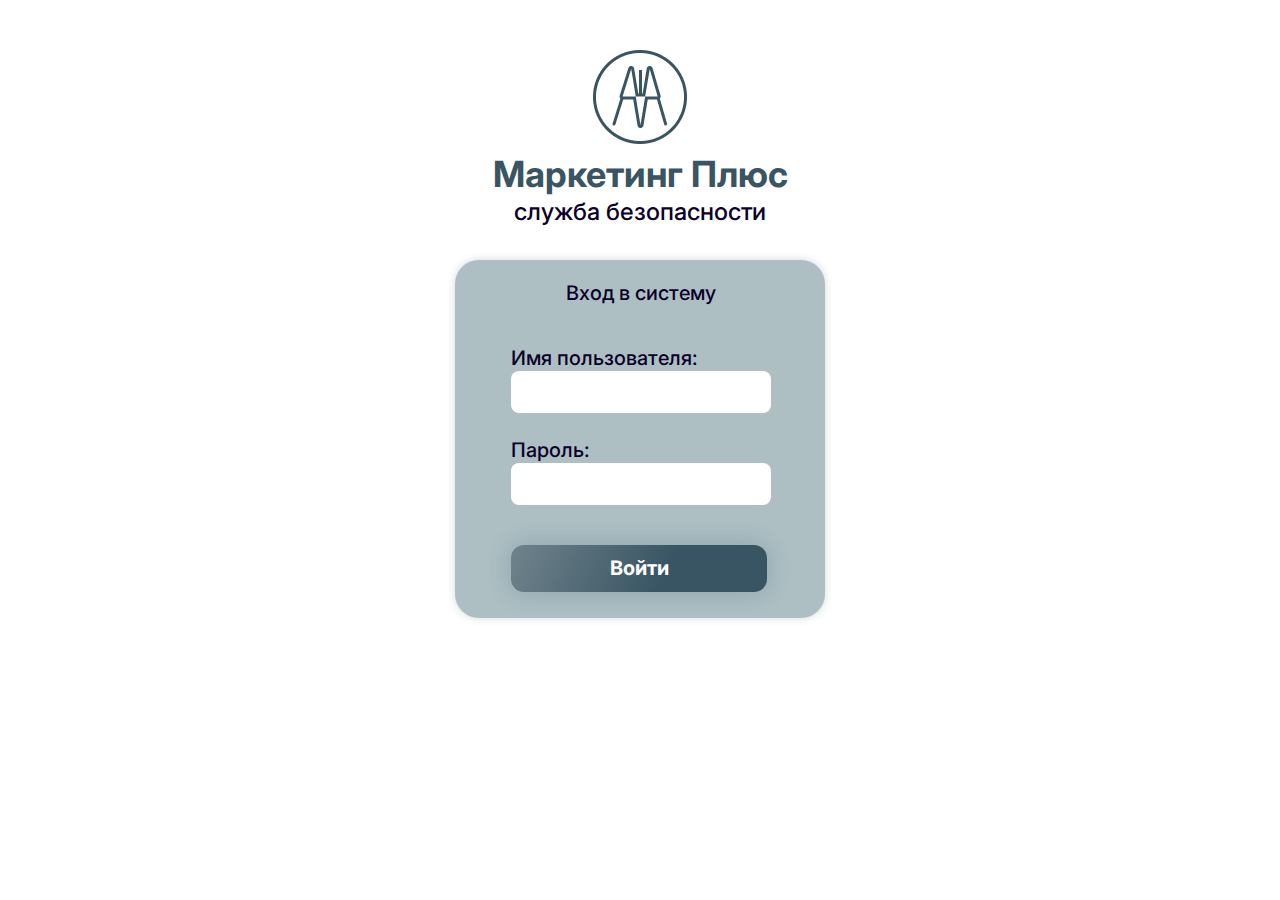
==== index.html @ 5def9dc9 "Add files via upload" ====
<!DOCTYPE html>
<html lang="en">

<head>
    <meta charset="UTF-8">
    <meta name="viewport" content="width=device-width, initial-scale=1.0">
    <title>security system</title>
    <link rel="preconnect" href="https://fonts.googleapis.com">
    <link rel="preconnect" href="https://fonts.gstatic.com" crossorigin>
    <link
        href="https://fonts.googleapis.com/css2?family=Inter:ital,opsz,wght@0,14..32,100..900;1,14..32,100..900&display=swap"
        rel="stylesheet">
    <link rel="stylesheet" href="style/reset.css">
    <link rel="stylesheet" href="style/normalize.css">
    <link rel="stylesheet" href="style/style.css">
    <script defer src="js/script.js"></script>
</head>

<body class="log">
    <!-- Авторизация -->
    <section class="log-in">
        <div class="log-in__wrapper">
            <div class="log-in__logo-wrapper">
                <span class="log-in_logo">
                    <img src="icons/Logo.png" alt="logo">
                </span>
                <div class="log-in_Logo-text">
                    <span class="log-in_logo-text font-bold-36px">Маркетинг Плюс</span>
                    <span class="log-in_logo-text font-medium-24px">служба безопасности</span>
                </div>
            </div>
            <div class="log-in__form">
                <span class="log-in__span font_medium">Вход в систему</span>
                <form action="" id="form-sign-in">
                    <label for="" class="log-in__label font_medium">Имя пользователя:
                        <input type="text" class="log-in__input" name="login">
                    </label>
                    <label for="" class="log-in__label font_medium">Пароль:
                        <input type="password" class="password__input" name="password">
                    </label>
                    <a href="pages/duty.html"><button type="submit" class="log-in_button font-bold-white">Войти</button></a>
                </form>
            </div>
        </div>
    </section>

</body>

</html>
---- style/style.css ----
body {
    /* height: 100%; */
    margin: 0;
    display: flex;
    flex-direction: column;
    /* justify-content: space-around; */
    justify-content: center;
    overflow-x: hidden;
    max-width: 1890px
}

.font-regular-white {
    font-family: "Inter", sans-serif;
    font-size: 20px;
    color: #ffffff;
    font-weight: 400;
    font-style: normal;
}

.font-regular {
    font-family: "Inter", sans-serif;
    font-size: 20px;
    color: #0B0029;
    font-weight: 400;
    font-style: normal;
}

.font-regular-menu {
    color: #3A5664;
    font-family: "Inter", sans-serif;
    font-size: 20px;
    font-weight: 400;
    font-style: normal;
}

.font_medium {
    font-family: "Inter", sans-serif;
    font-size: 20px;
    font-weight: 500;
    color: #0B0029;
    font-style: normal;
}

.font-medium-24px {
    font-family: "Inter", sans-serif;
    font-size: 24px;
    color: #0B0029;
    font-weight: 500;
    font-style: normal;
}

.font-bold {
    color: #0B0029;
    font-family: "Inter", sans-serif;
    font-size: 20px;
    font-weight: 700;
    font-style: normal;
}

.font-bold-white {
    color: #fff;
    font-family: "Inter", sans-serif;
    font-size: 20px;
    font-weight: 700;
    font-style: normal;
}

.font-bold-36px {
    font-family: "Inter", sans-serif;
    font-size: 36px;
    color: #395563;
    font-weight: 700;
    font-style: normal;
}

.header__logo-text {
    font-family: "Inter", sans-serif;
    font-size: 20px;
    color: #395563;
    font-weight: 500;
    font-style: normal;
}

.header__logo-text-mini {
    font-family: "Inter", sans-serif;
    font-size: 16px;
    color: #0B0029;
    font-weight: 500;
    font-style: normal;
}

.link {
    text-decoration: none;
    color: #0b0029;
    font-family: "Inter", sans-serif;
    font-size: 20px;
    font-weight: 400;
    font-style: normal;
}

.font-button-d9 {
    font-family: "Inter", sans-serif;
    font-size: 20px;
    font-weight: 700;
    font-style: normal;
    color: #D9DEE1;
}

.log {
    margin: 0;
    display: flex;
    justify-content: space-around;
    align-items: center;
}

.log-in {
    height: 100%;
    margin: 0;
    display: flex;
    justify-content: center;
    margin-top: 50px;
    align-items: center;
}



.log-in__wrapper {
    display: flex;
    flex-direction: column;
    align-items: center;
    /* Center items inside the wrapper */
}

.log-in__logo-wrapper {
    display: flex;
    flex-direction: column;
    align-items: center;
    /* Center logo and text */
    gap: 9px;
}








.log-in_Logo-text {
    display: flex;
    flex-direction: column;
    padding-bottom: 18px;
    gap: 8px;
    text-align: center;
}

.log-in_logo-text:last-of-type {
    display: flex;
    flex-direction: column;
    padding-bottom: 18px;
    gap: 8px;
    text-align: center;

}

.log-in__form {
    display: flex;
    flex-direction: column;
    gap: 25px;
    align-items: center;
    background-color: #ADBFC3;
    padding: 23px 54px 26px 56px;
    border-radius: 24px;
    box-shadow: 0px 0px 8px 0px rgba(34, 60, 80, 0.2);
}

.log-in__span {
    text-align: center;
    margin-bottom: 20px;
}

.log-in__label {
    display: flex;
    flex-direction: column;
    padding-bottom: 27px;
    gap: 3px;
}

.log-in__label:last-of-type {
    padding-bottom: 40px;
}

.log-in__input {
    width: 256px;
    height: 40px;
    border-radius: 8px;
    border: none;
}

.password__input {
    width: 256px;
    height: 40px;
    border-radius: 8px;
    border: none;
}

.log-in_button {
    width: 256px;
    height: 47px;
    border-radius: 13px;
    border: none;
    background: rgb(57, 85, 99);
    background: linear-gradient(295deg, rgba(57, 85, 99, 1) 40%, rgba(232, 232, 232, 1) 230%);
    box-shadow: 0px 0px 25px 1px rgba(34, 60, 80, 0.2);

}

.dute__header {
    /* height: 100%; */
    margin: 0;
    display: flex;
    justify-content: space-between;
    align-items: center;
    background-color: #ADBFC3;
    max-width: 1920px;
    width: 100vw;
    list-style-type: none;
}

.main-page__logo-blockh {
    display: flex;
    align-items: center;
    margin-left: 19px;
    gap: 7px;
    /* width: 10vw; */
}

.logo-block {
    display: flex;
    flex-direction: column;

}

.log-out-button {
    width: 193px;
    height: 47px;
    border-radius: 13px;
    border: none;
    background: rgb(57, 85, 99);
    background: linear-gradient(295deg, rgba(57, 85, 99, 1) 40%, rgba(232, 232, 232, 1) 230%);
    box-shadow: 0px 0px 25px 1px rgba(34, 60, 80, 0.2);
    display: flex;
    justify-content: space-around;
    gap: 6px;
    align-items: center;
    margin-right: 60px;
    cursor: pointer;
}

.log-out-button__block {
    display: flex;
    align-items: center;
}



.link-block {
    display: flex;
    gap: 66px;
    align-items: center;
}

.active {
    padding-bottom: 5px;
    border-bottom: 1px solid #0B0029;
}



.second-header__block {
    display: flex;
    gap: 20px;
    flex: 1;

}

.main-page__dute-wrapper {
    display: flex;
    flex-direction: column;

}

.dute__aside {
    width: 294px;
    background-color: #4A606F;
    /* min-height: 814px; */
    min-height: 81.3vh;

}

.dute__aside-block {
    display: flex;
    flex-direction: column;
    padding-top: 38px;
    padding-left: 48px;
    gap: 36px;
}

.notice-block {

    display: flex;
    align-items: center;
    padding-right: 20px;
}

.notifications-block {
    display: flex;
    flex-direction: column;
}

.notifications {
    display: flex;
    flex-direction: column;
    padding-top: 25px;
    padding-right: 20px;
    display: flex;
    align-items: center;
    font-family: "Inter", sans-serif;
    font-size: 20px;
    color: #B3BCC2;
    font-weight: 400;
    font-style: normal;

}

.notifications span {
    display: flex;
    margin-top: 5px;
    padding-bottom: 8px;
    border-bottom: 1px solid #657F90;
}

.arrow-und {
    margin-left: 4px;
    margin-top: 3px;
}

.discription-block {
    display: flex;
    align-items: center;
}

.dute__footer {
    margin: 0;
    display: flex;
    justify-content: space-around;
    align-items: center;
    background-color: #ADBFC3;
    width: 100vw;
    list-style-type: none;
    max-width: 1920px;
}

/*  */
.calendar-block {
    display: flex;
    flex-direction: column;
    align-items: center;
    width: 888px;
    background: rgb(173, 191, 195);
    background: linear-gradient(208deg, rgba(173, 191, 195, 1) 0%, rgba(83, 91, 93, 1) 230%);
    box-shadow: 0px 1px 2px 1px rgba(34, 60, 80, 0.2) inset;
    border-radius: 5px;
}

.calendar {
    display: grid;
    grid-template-columns: repeat(7, 1fr);
    padding: 20px;
    width: 717px;
    /* height: 396px; */
}

.header-table {
    grid-column: span 7;
    text-align: center;
    padding-bottom: 26px;
}

.day {
    color: #fff;
    background-color: #395563;
    text-align: center;
    padding-top: 10px;
    padding-bottom: 13px;
}



.date {
    background-color: #ffffff;
    text-align: center;
    padding: 26px 0px 26px 0px;
}

.new {
    color: #9D9D9D;
}

.date:hover {
    background-color: #ffffff;

}

.main-block {
    display: flex;
    /* justify-content: space-between; */
    justify-content: center;
}

.main {
    flex: 1;
    margin-top: 80px;
    padding-left: 15vw;
    align-items: center;
    margin-bottom: 34px;
}

.button-block__in-dute {
    display: flex;
    gap: 215px;
    padding-top: 0px;
    padding-bottom: 17px;
    align-items: center;
    flex: 1;
}

.button-block__in-dute button {
    width: 254px;
    height: 47px;
    border-radius: 13px;
    border: none;
    background-color: #3A5664;
    box-shadow: 0px 0px 10px 0px rgba(34, 60, 80, 0.2);
}

.button-block__with-quest {
    display: flex;

}

.quest {
    padding-top: 11px;
    padding-left: 30px;
    margin-right: -60px;
}

.completed {
    background-image: url('../icons/EllipseGreen.png');
    background-position: center;
    background-size: cover;
    background-repeat: no-repeat;
    background-size: 45px 45px;
}



.scheduled {
    background-image: url('../icons/EllipseYellow.png');
    background-position: center;
    background-size: cover;
    background-repeat: no-repeat;
    background-size: 45px 45px;
}

.current {
    background-image: url('../icons/EllipseBlue.png');
    background-position: center;
    background-size: cover;
    background-repeat: no-repeat;
    background-size: 45px 45px;
}



.missed {
    background-image: url('../icons/EllipseRed.png');
    background-position: center;
    background-size: cover;
    background-repeat: no-repeat;
    background-size: 45px 45px;
}

.replaced {
    background-image: url('../icons/EllipsePurple.png');
    background-position: center;
    background-size: cover;
    background-repeat: no-repeat;
    background-size: 45px 45px;
}

.replaced-duty__dabl {
    padding: 10px 12px;
    background-color: #D05AFF;
    border-radius: 50%;
}

.main-history__duty {
    display: flex;
    align-items: center;
    justify-content: space-between;
    width: 863px;
    height: 51px;
    background-color: #ADBFC3;
    border-radius: 5px 5px 0px 0px;
    padding-left: 43px;
    padding-right: 33px;
    margin-left: -5vw;
}

.short-state {
    display: flex;
    align-items: center;
    gap: 31px;
}


.graf-block {
    display: flex;
    flex-direction: column;

    /* background-color: #148814; */
}

.open-graf {
    background-color: #3A5664;
    width: 863px;
    padding-left: 43px;
    padding-right: 33px;
    margin-left: -5vw;
    /* margin-top: -3px; */

    height: 310px;
    border-radius: 0px 0px 5px 5px;

    display: flex;
}

.open-graf__align-items {
    display: flex;
    flex-direction: column;
    padding-top: 9%;
    border-right: 3px #ADBFC3 solid;
    padding-right: 11%;
}

.open-graf__align-span {
    align-items: center;
    display: flex;
    gap: 8px;
    padding-bottom: 35px;
}

.chart {
    display: flex;
    flex-direction: column;
    align-items: center;
    justify-content: center;
    gap: 10px;
    padding-left: 13%;
}

.past {
    display: flex;
    flex-direction: column;
    justify-content: space-between;

}

.past-block {
    display: flex;
    flex-direction: row;
    align-items: center;
    justify-content: space-between;
    padding-top: 5px;
    width: 863px;
    height: 88px;
    background-color: #ADBFC3;
    border-radius: 5px 5px 5px 5px;
    padding-left: 43px;
    padding-right: 33px;
    margin-left: -5vw;
    gap: 14px;
    margin-top: 45px;
    padding-bottom: 3px;
}

.past-block:last-of-type {
    margin-bottom: 45px;
}

.past-block__history {
    display: flex;
    flex-direction: column;
    height: 100%;
    gap: 6px;
}

.past-block__history-button {
    width: 265px;
    height: 47px;
    border-radius: 13px;
    border: none;
    background-color: #3A5664;
    box-shadow: 0px 0px 10px 0px rgba(34, 60, 80, 0.2);
}

.discription {
    display: flex;
    align-items: flex-start;
    background-color: #3A5664;
    justify-content: space-between;
    width: 863px;
    margin: -3px -5vw 0;
    border-radius: 0 0 5px 5px;
    padding: 9px 33px 17px 43px;
    gap: 112px;

}

.close {
    display: none;
}

.discription-button__block {
    margin-left: auto;
    align-self: flex-end;
}

.discription-button {
    width: 265px;
    height: 47px;
    border-radius: 13px;
    border: none;
    background-color: #ADBFC3;
    box-shadow: 0px 0px 10px 0px rgba(34, 60, 80, 0.2);

}

.more-description {
    gap: 45px;
    margin-bottom: 100px;
}

.nav-number {
    padding-top: 34px;
    margin-left: -70px;
    gap: 23px;
    width: 863px;
    display: flex;
    justify-content: center;
}



.second-header__block-manage {
    display: flex;
    gap: 510px;
    /* flex: 1; */
    padding-right: 40px;
}

.user-form-container {
    display: flex;
    flex-direction: column;
    background-color: #ADBFC3;
    padding: 20px;
    left: 32%;
    top: 24%;
    position: absolute;
    width: 689px;
    /* height: 456px; */
    margin-bottom: 26px;
    border-radius: 2px;
}

.exit-container {
    display: flex;
    flex-direction: column;
    background-color: #ADBFC3;
    padding: 20px;
    left: 43%;
    top: 24%;
    position: absolute;
    width: 330px;
    border-radius: 5px;
    gap: 20px;
}

.button-exit-container {
    display: flex;
    /* gap: 10px; */
    justify-content: space-around;
    margin-top: 20px;
    
}

.button-exit-container button {
    width: 120px;
    height: 47px;
    border-radius: 13px;
    border: none;
    background-color: #3A5664;
    box-shadow: 0px 0px 10px 0px rgba(34, 60, 80, 0.2);
    cursor: pointer;
    margin: 0 auto;
}

.button-exit-container button:first-of-type {
    /* width: 84px;
    height: 47px;
    border-radius: 13px; */
    /* border: none; */
    background-color: #ffffff;
    box-shadow: 0px 0px 10px 0px rgba(34, 60, 80, 0.2);
    color: #3A5664;
    margin: 0 auto;
    cursor: pointer;
}

.cross {
    margin: 0 auto;
    margin-right: 3%;
    cursor: pointer;
}

.cross-exit {
    margin: 0 auto;
    margin-right: 3%;
    cursor: pointer;
}

.exit-completed{
    margin: 0 auto;
    margin-right: 3%;
    cursor: pointer;
}



.owerflow {
    display: none;
    width: 1920px;
    height: 100vh;
    position: fixed;
    top: 0;
    left: 0;
    background-color: rgba(0, 0, 0, 0.6);
}

.owerflow-exit {
    display: block;
    width: 1920px;
    height: 100vh;
    position: fixed;
    top: 0;
    left: 0;
    background-color: rgba(0, 0, 0, 0.6);
}

.error-message {
    color: #7f2020;
}

.input-error {
    border: 2px solid #7f2020;/
}

.input-container {
    display: flex;
    flex-direction: column;
    /* gap: 16px; */

}

.input-container input {
    height: 49px;
    width: 294px;
    border: none;
    border-radius: 5px;
    box-shadow: 0px 0px 10px 0px rgba(34, 60, 80, 0.2);
    margin-bottom: 16px;
}

.input-container select {
    height: 51px;
    width: 298px;
    border: none;
    border-radius: 5px;
    box-shadow: 0px 0px 10px 0px rgba(34, 60, 80, 0.2);
    margin-bottom: 16px;
}

.input-container label {
    margin-bottom: 10px;
}

.add-user-form {
    display: flex;
    flex-direction: column;
    justify-content: space-around;
    padding-top: 26px;
}

.add-user-form {
    display: flex;
    flex-direction: row;
    /* background-color: #ADBFC3; */
    gap: 20px;
}

.add-button-ac {
    width: 264px;
    height: 47px;
    border-radius: 13px;
    border: none;
    background-color: #3A5664;
    box-shadow: 0px 0px 10px 0px rgba(34, 60, 80, 0.2);
    /* margin-right: 23px; */
    margin: 0 auto;
    margin-left: 30px;
    margin-top: 36px;
    cursor: pointer;
}

.position-text {
    margin: 0 auto;
}

.main-table {
    display: flex;
    flex-direction: column;
    flex: 1;
    /* margin-top: 80px; */
    /* padding-left: 15vw; */
    align-items: end;
    margin-bottom: 34px;
}


.owerflow-complitede {
    display: none;
    width: 1920px;
    height: 100vh;
    position: fixed;
    top: 0;
    left: 0;
    background-color: rgba(0, 0, 0, 0.6);
}

.completed-wrapper {
    display: flex;
    flex-direction: column;
    background-color: #ADBFC3;
    padding: 12px;
    left: 43%;
    top: 34%;
    position: absolute;
    width: 308px;
    border-radius: 5px;
    gap: 5px;
    padding-bottom: 20px;
    padding-left: 32px;
}
.completed-chek{
    display: flex;
    align-items: center;
}

.search {
    display: flex;
    align-self: flex-end;
    background-color: #4A606E;
    width: 385px;
    height: 56px;
    justify-content: end;
    align-items: center;
    border-radius: 7px 0px 0px 7px;
    margin-bottom: -2px;
}

.search input {
    width: 320px;
    height: 34px;
    border-radius: 5px;
    border: none;
    font-family: "Inter", sans-serif;
    font-size: 20px;
    font-weight: 400;
    font-style: normal;
    color: #525252;
}

.search button {
    background: none;
    border: none;
    padding-right: 13px;
}

.main-cms {
    width: 100%;
    background-color: #ADBFC3;
}

.main-cms-th {
    text-align: center;
    vertical-align: middle;
    width: 200px;
    padding-right: 50px;
    padding-left: 24px;
    font-family: "Inter", sans-serif;
    font-size: 20px;
    font-weight: 400;
    font-style: normal;
    color: #ebecec;
}


.table-section__tr-th {
    background-color: #4A606E;
    height: 63px;

}




.table-section__tr td {
    text-align: center;
    vertical-align: middle;
    height: 83px;
    padding-right: 20px;
}

.add-button {
    width: 265px;
    height: 47px;
    border-radius: 13px;
    border: none;
    background-color: #3A5664;
    box-shadow: 0px 0px 10px 0px rgba(34, 60, 80, 0.2);
    margin-right: 23px;
    margin-top: 100px;
    cursor: pointer;
}

.table-container {
    max-height: 700px;

    overflow: auto;

    border: 1px solid #ccc;

}

.search-report {
    display: flex;
    align-self: flex-end;
    background-color: #4A606E;
    width: 100%;
    height: 56px;
    justify-content: end;
    align-items: center;
    margin-bottom: -2px;
}


.search-report input {
    width: 320px;
    height: 34px;
    border-radius: 5px;
    border: none;
    font-family: "Inter", sans-serif;
    font-size: 20px;
    font-weight: 400;
    font-style: normal;
    color: #525252;
}

.search-report button {
    background: none;
    border: none;
    padding-right: 13px;
}

.main-report {
    /* display: flex; */
    flex-direction: column;
    flex: 1;
    /* margin-top: 80px; */
    /* padding-left: 15vw; */
    align-items: start;
    margin-bottom: 34px;

}

.report {
    display: flex;
    flex-direction: column;
    gap: 5px;
}

.report-block {
    width: 86.2%;
    height: 80px;
    display: flex;
    justify-content: space-between;
    background-color: #ADBFC3;
    padding-left: 101px;
    padding-right: 150px;
    line-height: 80px;
}

.nav-number-report {

    padding-top: 34px;
    margin-left: 20%;
    gap: 23px;
    width: 863px;
    display: flex;
    justify-content: center;
    vertical-align: bottom;
}

.edit {
    display: flex;
    /* flex-direction: column; */
    /* align-items: center; */
    justify-content: space-between;
    padding-top: 5px;
    width: 863px;
    height: 122px;
    background-color: #3A5664;
    border-radius: 5px 5px 5px 5px;
    padding-left: 43px;
    padding-right: 33px;
    margin-left: -5vw;
    /* gap: 256px;  */
    margin-top: 45px;
    padding-bottom: 3px;
    vertical-align: middle;
}

.edit-request {
    padding-top: 30px;
    align-items: center;
    /* vertical-align: middle; */
}

.edit-block {
    display: flex;
    flex-direction: column;
    height: 100%;
    gap: 8px;
}

.shadow {
    box-shadow: 0px 0px 10px 0px rgba(0, 0, 0, 0.5);
}

.edit-block-button {
    width: 282px;
    height: 47px;
    border-radius: 13px;
    border: none;
    background-color: #ADBFC3;
    box-shadow: 0px 0px 10px 0px rgba(0, 0, 0, 0.5);
    margin-top: 40px;
}

.main-admin {
    flex: 1;
    margin-top: 80px;
    padding-left: 20vw;
    align-items: center;
    margin-bottom: 34px;
}

@media (max-width: 1397px) {
    .main {
        padding-left: 10vw;

    }

    .main-history__duty {
        width: 749px;
    }

    .open-graf {
        width: 749px;
    }

    .past-block,
    .discription {
        width: 749px;
    }

    .second-header__block {
        gap: 100px;
    }


}

@media (max-width: 1200px) {
    .main {
        padding-left: 8%;
    }

    .second-header__block {
        gap: 100px;
    }

    .dute__aside {
        width: 250px;
    }

    .dute__aside-block {
        display: flex;
        flex-direction: column;
        padding-top: 38px;
        padding-left: 23px;
        gap: 36px;
    }

    .calendar-block {
        width: 591px;
    }

    .calendar {
        width: 513px;
    }

    .button-block__in-dute {
        gap: 55px;
        margin-top: 60px;
        margin-left: -80px;
    }

    .quest {
        margin-left: -80px;
    }
}

@media (max-width: 1059px) {
    .main {
        padding-left: 0%;

    }

    .nav-number {
        width: 825px;
        margin-left: 0px;
    }

    .main-history__duty,
    .open-graf,
    .past-block,
    .discription {
        margin-left: 0;
    }

    .second-header__block {
        gap: 10px;
    }

    .link-block {
        position: absolute;
        margin-bottom: -175px;
        background-color: #ADBFC3;
        width: 100%;
        /* margin-left: -300px; */
        justify-content: space-around;
        height: 80px;
        /* padding-left: 200px; */
    }

    .second-header__block {
        gap: 0px;
    }

    .log-out-button__block {
        margin-left: -260px;
    }

    .dute__aside-block {
        display: flex;
        flex-direction: row;
        justify-content: space-around;

    }

    .dute__aside {
        min-height: 0px;
        margin-top: 80px;
        height: 19px;
        padding-top: 90px;
        background-color: #4A606F;
        display: flex;
        flex-direction: column;
        justify-content: center;
        width: 100%;
    }

    .notifications {
        margin-top: -29px;
        position: absolute;
        width: 250px;
        background-color: #4A606E;
        margin-left: -54px;
        padding-left: 20px;
        box-shadow: 0px 0px 10px 0px rgba(0, 0, 0, 0.5);
    }

    .notice-block {
        margin-top: -80px;
    }

    .main-block {
        flex-direction: column;
        justify-content: center;
        align-items: center;
    }

    .main {
        display: flex;
        flex-direction: column;
        /* justify-content: center; */
    }

    .discription-block {
        align-items: start;
        padding-right: 20px;
    }

    .discription-block {
        align-items: center;
        margin-top: -130px;
    }

    .dute__header {
        border-bottom: 1px solid #626262;
    }
}

@media (max-width: 831px) {

    .main-history__duty,
    .open-graf,
    .past-block,
    .discription,
    .nav-number {
        width: 700px;

    }

    .open-graf__align-items {
        padding-right: 2%;
    }

    .chart {
        padding-left: 9%;
    }
}

@media (max-width: 766px) {
    .open-graf {
        flex-direction: column;
        padding-top: 10px;
        height: auto;
    }

    .chart {
        order: 1;
        padding-left: 0px;
        padding-right: 0px;
        padding-bottom: 20px;
    }

    .open-graf__align-items {
        order: 2;
        border-right: 0px #ADBFC3 solid;
        border-top: 3px #ADBFC3 solid;
        padding-left: 0px;
        padding-right: 0px;
        padding-top: 30px;
    }

    .main-history__duty,
    .open-graf,
    .past-block,
    .discription,
    .nav-number {
        width: 500px;
    }

    .past-block {
        flex-direction: column;
        align-items: start;
        padding: 9px 33px 9px 33px;
        height: auto;
    }

    .discription {
        flex-direction: column;
        gap: 40px;
        padding: 9px 33px 17px 33px;
    }

    .discription-button__block {
        align-self: center;
        margin-left: 0;
    }

    .button-open {
        margin: 0 auto;
    }
}

@media (max-width: 592px) {
    .dute__footer {
        padding-bottom: 10px;
    }

    .main {
        margin-top: 10px;
    }

    .quest {
        margin-left: 0px;
        padding-top: 0px;
    }

    .button-block__in-dute {
        gap: 55px;
        margin-top: 60px;
        margin-left: -0px;
    }

    .button-block__in-dute {
        gap: 55px;
        margin-top: 40px;

    }

    .notifications-block {
        order: 2;
    }

    .link-block {
        box-shadow: 0px 5px 10px 0px rgba(0, 0, 0, 0.5);
        margin-top: 170px;
        gap: 40px;
    }

    .dute__header {
        height: 160px;
        padding-bottom: 10px;
        flex-direction: column;
    }

    .notice-block {
        /* justify-content: center; */
        margin-top: -30px;
        /* background-color: #4A606F; */
    }

    .discription-block {
        /* justify-content: center; */
        /* align-items: center; */
        margin-top: -100px;
    }

    .order-two {
        order: 1;
    }

    .dute__aside-block {
        flex-direction: column;
        padding-top: 100px;

    }

    .notifications {
        position: unset;
        /* justify-content: center; */
        /* text-align: center; */
        /* margin-left: -100px; */
        width: 99vw;
        box-shadow: 0px 0px 10px 0px rgba(0, 0, 0, 0);
        margin-top: 0px;
        margin-bottom: 40px;
        padding-left: 15px;
    }

    .dute__aside {
        align-items: flex-start;
        padding-top: 130px;
        /* margin-top: 180px; */
        padding-left: 35px;
        width: 91%;
    }

    .calendar-block {
        width: 400px;
    }

    .calendar {
        width: 382px;
    }

    .button-block__in-dute {
        flex-direction: column;
        gap: 10px;
    }

    .log-out-button {
        margin-right: 0;
        cursor: pointer;
    }

    .log-out-button__block {
        margin-right: -96%;
    }

    .main-page__logo-blockh {
        margin-left: -46%;
    }

    .dute__footer {
        flex-direction: column;
    }

    .dute__footer a {

        padding-left: 120px;
        margin-bottom: 20px;
        padding-bottom: 10px;
    }

    .main-history__duty,
    .open-graf,
    .past-block,
    .discription,
    .nav-number {
        width: 450px;
        padding-left: 10px;
        padding-right: 10px;
    }


    .notifications {
        padding-left: 0;
        padding: 0;
        margin: 0;
        align-items: start;
        width: 96%;
    }

    .dute__aside-block {
        padding-left: 0;
        align-items: start;
        padding-bottom: 10px;
    }

    .dute__aside {
        height: auto;
        margin-top: 0;
        padding-top: 90px;
    }

    .notifications-block {
        align-items: start;
    }
}


@media (max-width: 515px) {
    .main-page__logo-blockh {
        margin-left: -40%;
    }

    .notifications {
        padding-left: 0;
        padding: 0;
        margin: 0;
        align-items: center;
    }



    .dute__aside {
        height: auto;
        margin-top: 0;
    }

    .main-history__duty,
    .open-graf,
    .past-block,
    .discription,
    .nav-number {
        width: 400px;
        padding-left: 10px;
        padding-right: 10px;
    }


}

@media (max-width: 462px) {
    .main-page__logo-blockh {
        margin-left: -25%;
    }

    .link-block {
        gap: 0px;
    }

    .calendar-block {
        width: 390px;
    }




    .dute__aside {
        height: auto;
        margin-top: 0;
    }


    .calendar {
        width: 352px;
    }

    .main-history__duty,
    .open-graf,
    .past-block,
    .discription,
    .nav-number {
        width: 370px;
        padding-left: 10px;
        padding-right: 10px;
    }

    .short-state {
        gap: none;
    }
}
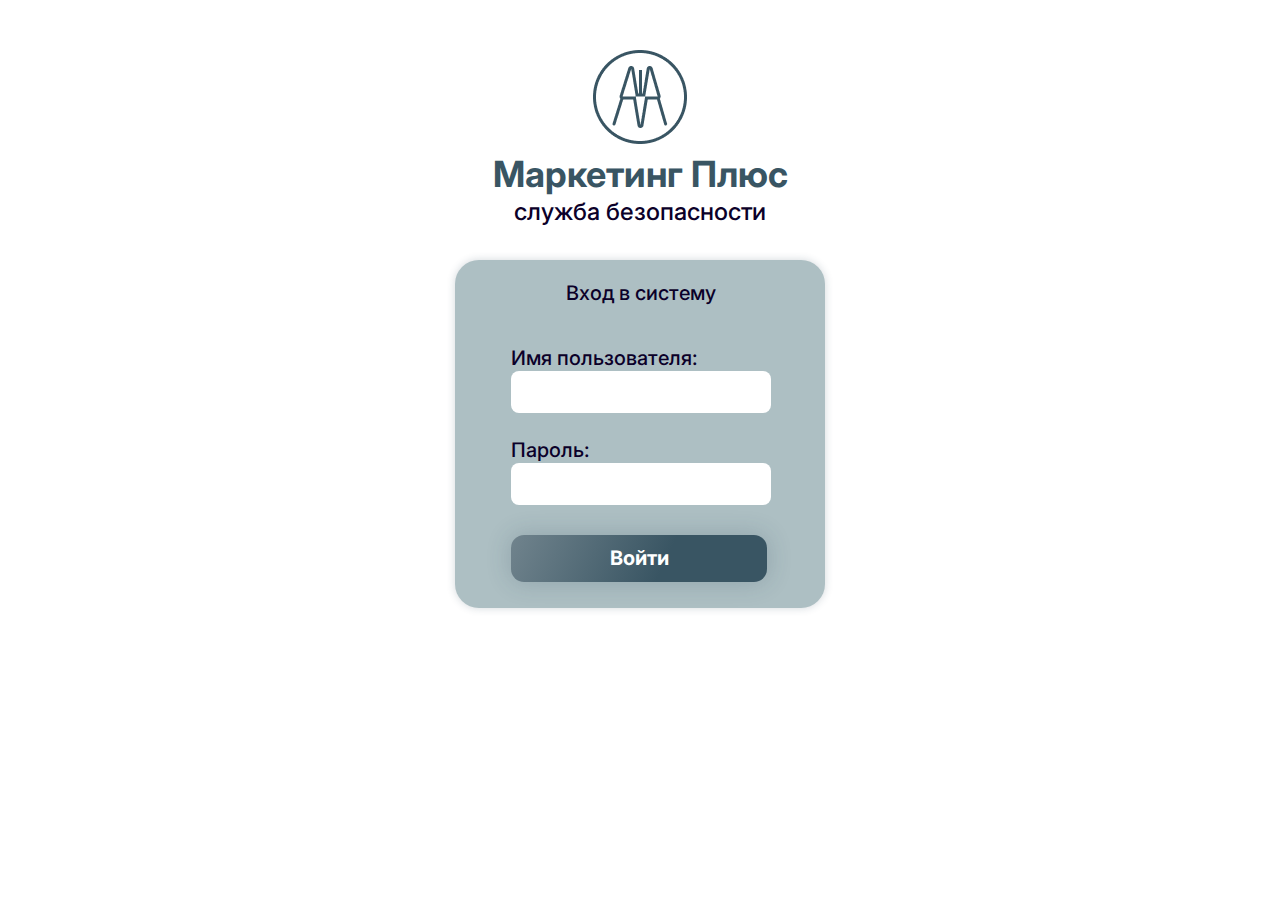
==== commit a763f94d: "Add files via upload" ====
--- a/index.html
+++ b/index.html
@@ -32,13 +32,15 @@
             <div class="log-in__form">
                 <span class="log-in__span font_medium">Вход в систему</span>
                 <form action="" id="form-sign-in">
-                    <label for="" class="log-in__label font_medium">Имя пользователя:
-                        <input type="text" class="log-in__input" name="login">
+                    <label class="log-in__label font_medium">Имя пользователя:
+                        <input type="text" class="log-in__input" name="login" id="login">
                     </label>
-                    <label for="" class="log-in__label font_medium">Пароль:
-                        <input type="password" class="password__input" name="password">
-                    </label>
-                    <a href="pages/duty.html"><button type="submit" class="log-in_button font-bold-white">Войти</button></a>
+                    <label class="log-in__label font_medium">Пароль:
+                        <input type="password" class="password__input" name="password" id="password">
+                    </label><div class="error-message-log font-regular"></div>
+
+                    <button type="submit" class="log-in_button font-bold-white">Войти</button>
+
                 </form>
             </div>
         </div>
--- a/style/style.css
+++ b/style/style.css
@@ -770,6 +770,13 @@
 
 .error-message {
     color: #7f2020;
+}
+
+.error-message-log{
+    margin-top: -30px;
+    color: #7f2020;
+    width: 250px;
+    padding-bottom: 20px;
 }
 
 .input-error {
